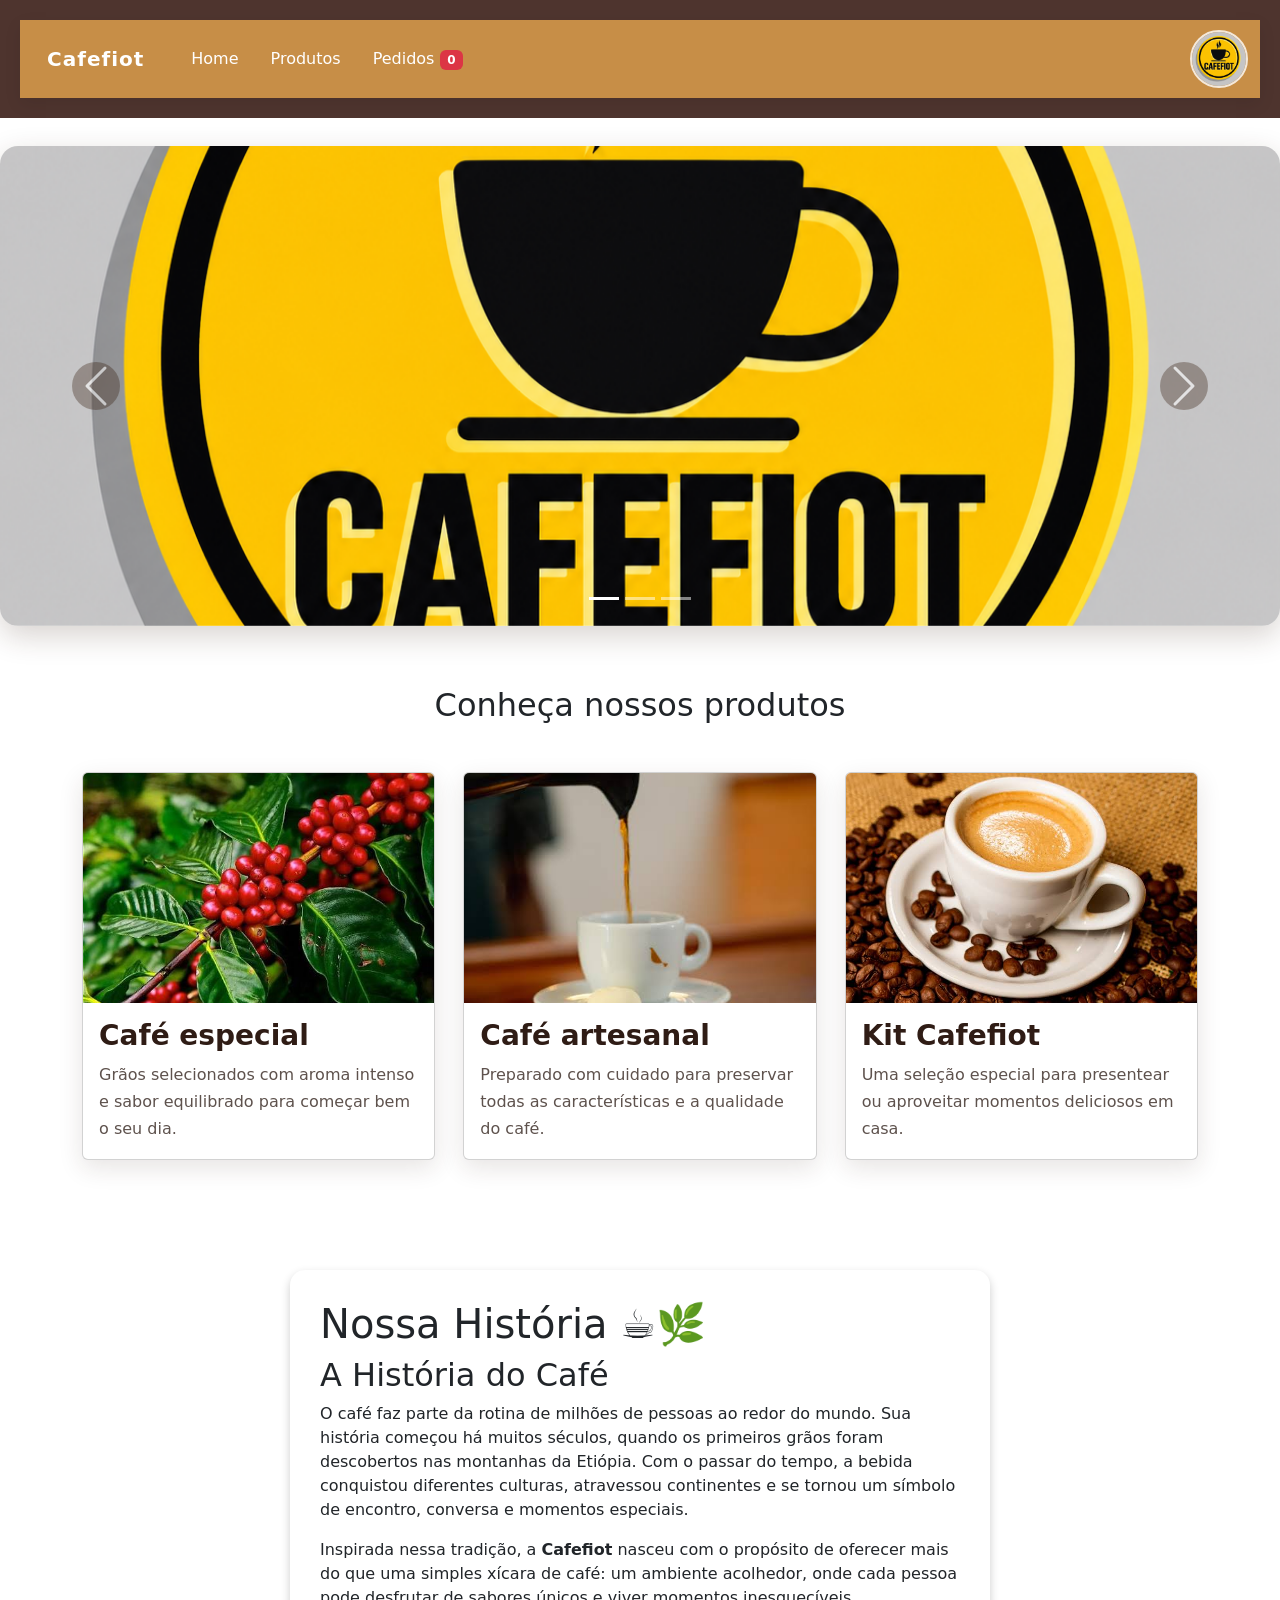
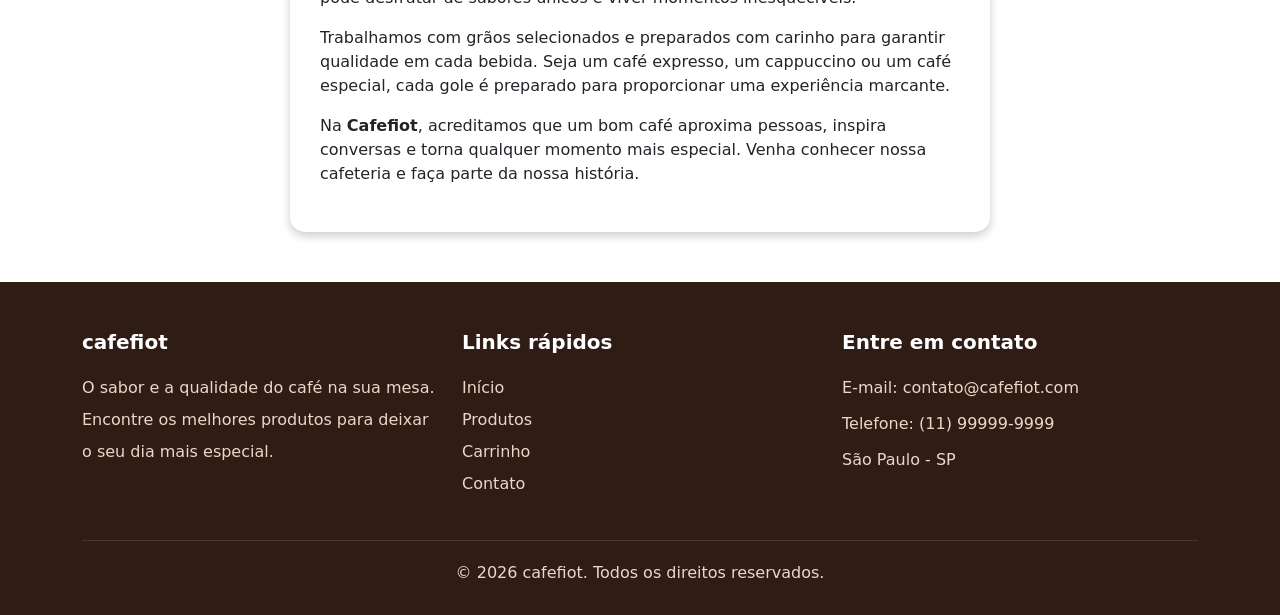
==== src/main/resources/index.html @ 8672fafd "Initial commit" ====
<!DOCTYPE html>
<html lang="pt-BR">

<head>
    <meta charset="UTF-8">
    <meta name="viewport" content="width=device-width, initial-scale=1.0">

    <meta name="description"
        content="Cafefiot: cafés especiais, produtos selecionados e experiências únicas para os amantes de café.">

    <link rel="stylesheet" href="./static/css/style.css">

    <link href="https://cdn.jsdelivr.net/npm/bootstrap@5.3.8/dist/css/bootstrap.min.css" rel="stylesheet"
        integrity="sha384-sRIl4kxILFvY47J16cr9ZwB07vP4J8+LH7qKQnuqkuIAvNWLzeN8tE5YBujZqJLB" crossorigin="anonymous">

    <title>Cafefiot | Café especial</title>
</head>

<body>

    <header>
        <nav class="navbar navbar-expand-lg">
            <div class="container-fluid">

                <a class="navbar-brand na" href="index.html"> Cafefiot</a>

                <button class="navbar-toggler" type="button" data-bs-toggle="collapse" data-bs-target="#navbarNav"
                    aria-controls="navbarNav" aria-expanded="false" aria-label="Abrir menu">
                    <span class="navbar-toggler-icon"></span>
                </button>

                <div class="collapse navbar-collapse" id="navbarNav">
                    <ul class="navbar-nav me-auto">
                        <li class="nav-item">
                            <a class="nav-link na" href="index.html">Home</a>
                        </li>

                        <li class="nav-item">
                            <a class="nav-link na" href="./templates/produtos.html">Produtos</a>
                        </li>

                        <li class="nav-item">
                            <a class="nav-link na" href="./templates/pedidos.html">Pedidos
                                <span id="quantidadeCarrinho" class="badge bg-danger">0</span>
                            </a>
                        </li>
                    </ul>

                    <img class="logo1" src="static/img/logo.png" alt="Logo da Cafefiot">
                </div>
            </div>
        </nav>
    </header>

    <main>

        <div id="carouselExample" class="carousel slide" data-bs-ride="carousel">

            <div class="carousel-indicators">
                <button type="button" data-bs-target="#carouselExample" data-bs-slide-to="0" class="active"
                    aria-current="true" aria-label="Slide 1">
                </button>

                <button type="button" data-bs-target="#carouselExample" data-bs-slide-to="1" aria-label="Slide 2">
                </button>

                <button type="button" data-bs-target="#carouselExample" data-bs-slide-to="2" aria-label="Slide 3">
                </button>
            </div>

            <div class="carousel-inner">

                <div class="carousel-item active">
                    <img src="static/img/logo.png" class="d-block w-100" alt="Imagem principal da Cafefiot">
                </div>

                <div class="carousel-item">
                    <img src="static/img/historia.jpg" class="d-block w-100" alt="História do café">
                </div>

                <div class="carousel-item">
                    <img src="static/img/images.jpg" class="d-block w-100" alt="Café servido em uma xícara">
                </div>

            </div>

            <button class="carousel-control-prev" type="button" data-bs-target="#carouselExample" data-bs-slide="prev">
                <span class="carousel-control-prev-icon" aria-hidden="true"></span>
                <span class="visually-hidden">Anterior</span>
            </button>

            <button class="carousel-control-next" type="button" data-bs-target="#carouselExample" data-bs-slide="next">
                <span class="carousel-control-next-icon" aria-hidden="true"></span>
                <span class="visually-hidden">Próximo</span>
            </button>
        </div>

        <section id="produtos" class="cards-section">
            <div class="container">

                <h2 class="text-center mb-5">Conheça nossos produtos</h2>

                <div class="cards-container">

                    <div class="card">
                        <img class="cards" src="static/img/cards1.jpg" alt="Produto de café especial">

                        <div class="card-body">
                            <h3 class="card-title">Café especial</h3>
                            <p class="card-text">
                                Grãos selecionados com aroma intenso e sabor equilibrado
                                para começar bem o seu dia.
                            </p>
                        </div>
                    </div>

                    <div class="card">
                        <img class="cards" src="static/img/cards2.jpg" alt="Café artesanal">

                        <div class="card-body">
                            <h3 class="card-title">Café artesanal</h3>
                            <p class="card-text">
                                Preparado com cuidado para preservar todas as características
                                e a qualidade do café.
                            </p>
                        </div>
                    </div>

                    <div class="card">
                        <img class="cards" src="static/img/cards3.jpg" alt="Kit de produtos Cafefiot">

                        <div class="card-body">
                            <h3 class="card-title">Kit Cafefiot</h3>
                            <p class="card-text">
                                Uma seleção especial para presentear ou aproveitar
                                momentos deliciosos em casa.
                            </p>
                        </div>
                    </div>


                </div>
        </section>

        <section class="historia-cafe">
            <h1>Nossa História ☕🌿</h1>

            <h2>A História do Café</h2>

            <p>
                O café faz parte da rotina de milhões de pessoas ao redor do mundo.
                Sua história começou há muitos séculos, quando os primeiros grãos
                foram descobertos nas montanhas da Etiópia. Com o passar do tempo,
                a bebida conquistou diferentes culturas, atravessou continentes e
                se tornou um símbolo de encontro, conversa e momentos especiais.
            </p>

            <p>
                Inspirada nessa tradição, a <strong>Cafefiot</strong> nasceu com o
                propósito de oferecer mais do que uma simples xícara de café:
                um ambiente acolhedor, onde cada pessoa pode desfrutar de sabores
                únicos e viver momentos inesquecíveis.
            </p>

            <p>
                Trabalhamos com grãos selecionados e preparados com carinho para
                garantir qualidade em cada bebida. Seja um café expresso, um cappuccino
                ou um café especial, cada gole é preparado para proporcionar uma
                experiência marcante.
            </p>

            <p>
                Na <strong>Cafefiot</strong>, acreditamos que um bom café aproxima
                pessoas, inspira conversas e torna qualquer momento mais especial.
                Venha conhecer nossa cafeteria e faça parte da nossa história.
            </p>
        </section>

    </main>

    <footer id="contato" class="pt-5 pb-3 mt-5">
        <div class="container">

            <div class="row g-4">

                <div class="col-md-4">
                    <h5>cafefiot</h5>
                    <p>
                        O sabor e a qualidade do café na sua mesa.
                        Encontre os melhores produtos para deixar
                        o seu dia mais especial.
                    </p>
                </div>

                <div class="col-md-4">
                    <h5>Links rápidos</h5>

                    <ul class="list-unstyled">
                        <li>
                            <a href="index.html" class="text-decoration-none">
                                Início
                            </a>
                        </li>

                        <li>
                            <a href="produtos.html" class="text-decoration-none">
                                Produtos
                            </a>
                        </li>

                        <li>
                            <a href="produtos.html#carrinho" class="text-decoration-none">
                                Carrinho
                            </a>
                        </li>

                        <li>
                            <a href="#contato" class="text-decoration-none">
                                Contato
                            </a>
                        </li>
                    </ul>
                </div>

                <div class="col-md-4">
                    <h5>Entre em contato</h5>
                    <p class="mb-1">E-mail: contato@cafefiot.com</p>
                    <p class="mb-1">Telefone: (11) 99999-9999</p>
                    <p>São Paulo - SP</p>
                </div>

            </div>

            <div class="footer-bottom mt-4 pt-3 text-center">
                <p class="mb-0">
                    &copy; 2026 cafefiot. Todos os direitos reservados.
                </p>
            </div>

        </div>
    </footer>

    <script src="https://cdn.jsdelivr.net/npm/bootstrap@5.3.8/dist/js/bootstrap.bundle.min.js"
        integrity="sha384-FKyoEForCGlyvwx9Hj09JcYn3nv7wiPVlz7YYwJrWVcXK/BmnVDxM+D2scQbITxI" crossorigin="anonymous">
        </script>

    <script src="script.js"></script>

</body>

</html>
---- src/main/resources/static/css/style.css ----
:root {
    --marrom-escuro: #3b2416;
    --marrom: #6f4e37;
    --marrom-claro: #a67c52;
    --creme: #f8f3ed;
    --branco: #ffffff;
    --texto: #8d370f;
    --navfundo: #c78e47;
}

* {
    box-sizing: border-box;
}

html {
    scroll-behavior: smooth;
}

body {
    margin: 0;
    background-color: var(--creme);
    color: var(--texto);
    font-family: Arial, Helvetica, sans-serif;
}

/* Navbar */
.navbar {
    background-color: var(--navfundo) !important;
    box-shadow: 0 3px 15px rgba(0, 0, 0, 0.1);
    padding: 12px 0;
}

.navbar-brand {
    color: var(--marrom-escuro) !important;
    font-size: 1.6rem;
    font-weight: bold;
}

.navbar-nav {
    gap: 8px;
}

.na {
    display: block;
    padding: 10px 15px;
    color: var(--texto) !important;
    font-weight: 600;
    text-decoration: none;
    border-radius: 8px;
    transition: 0.3s ease;
}

.na:hover {
    color: var(--branco) !important;
    background-color: var(--marrom);
}

.logo1 {
    width: 65px;
    height: 65px;
    margin-left: auto;
    object-fit: cover;
    border: 3px solid var(--marrom-claro);
    border-radius: 50%;
}

/* Carrossel */
#carouselExample {
    max-width: 1400px;
    margin: 28px auto 0;
    overflow: hidden;
    border-radius: 18px;
    box-shadow: 0 10px 30px rgba(59, 36, 22, 0.2);
}

.carousel-item img {
    width: 100%;
    height: 480px;
    object-fit: cover;
}

.carousel-control-prev,
.carousel-control-next {
    width: 8%;
}

.carousel-control-prev-icon,
.carousel-control-next-icon {
    padding: 24px;
    background-color: rgba(59, 36, 22, 0.7);
    border-radius: 50%;
}

/* Cards */
.cards-section {
    padding: 60px 20px;
}

.cards-container {
    display: grid;
    grid-template-columns: repeat(3, minmax(0, 1fr));
    gap: 28px;
    max-width: 1150px;
    margin: 0 auto;
}

.card {
    overflow: hidden;
    height: 100%;
    border: none;
    border-radius: 16px;
    background-color: var(--branco);
    box-shadow: 0 8px 25px rgba(59, 36, 22, 0.12);
    transition: 0.3s ease;
}

.card:hover {
    transform: translateY(-8px);
    box-shadow: 0 15px 32px rgba(59, 36, 22, 0.22);
}

.card-img-top,
.cards {
    width: 100%;
    height: 230px;
    object-fit: cover;
}

.card-body {
    padding: 24px;
}

.card-title {
    color: var(--marrom-escuro);
    font-weight: bold;
}

.card-text {
    color: #66564c;
    line-height: 1.6;
}

/* Footer */
footer {
    background-color: var(--marrom-escuro);
    color: var(--branco);
}

footer h5 {
    margin-bottom: 16px;
    color: var(--branco);
    font-weight: bold;
}

footer p,
footer li {
    color: #eaded5;
    line-height: 1.7;
}

footer a {
    color: #eaded5 !important;
    transition: 0.3s ease;
}

footer a:hover {
    color: var(--branco) !important;
    text-decoration: underline !important;
}

.footer-bottom {
    border-top: 1px solid rgba(255, 255, 255, 0.25);
}

/* Login */
.login-page {
    display: flex;
    align-items: center;
    justify-content: center;
    min-height: 70vh;
    padding: 50px 20px;
}

.login-card {
    width: 100%;
    max-width: 470px;
    background-color: var(--branco);
    border-radius: 22px;
    box-shadow: 0 18px 35px rgba(59, 36, 22, 0.12);
    padding: 32px 28px;
    border: 1px solid rgba(111, 78, 55, 0.08);
}

.login-header h1 {
    color: var(--marrom-escuro);
    font-size: clamp(1.8rem, 3vw, 2.4rem);
    font-weight: 700;
    margin: 16px 0 8px;
}

.login-header p {
    color: #66564c;
    margin-bottom: 0;
    line-height: 1.6;
}

.login-logo {
    width: 80px;
    height: 80px;
    border-radius: 50%;
    object-fit: cover;
    border: 3px solid var(--marrom-claro);
    background: var(--creme);
}

.login-form .form-label {
    color: var(--marrom-escuro);
    font-weight: 600;
    margin-bottom: 8px;
}

.login-form .form-control {
    border-radius: 12px;
    border: 1px solid #d9c1a0;
    padding: 0.9rem 1rem;
    background-color: #fffdfb;
    color: var(--marrom-escuro);
}

.login-form .form-control:focus {
    border-color: var(--marrom-claro);
    box-shadow: 0 0 0 0.2rem rgba(166, 124, 82, 0.18);
}

.btn-cafefiot {
    background-color: var(--marrom);
    border: none;
    border-radius: 12px;
    padding: 0.9rem 1rem;
    font-weight: 700;
    color: var(--branco);
    transition: 0.3s ease;
}

.btn-cafefiot:hover {
    background-color: var(--marrom-escuro);
    color: var(--branco);
}

.login-footer {
    color: #66564c;
    font-size: 0.96rem;
}

.login-footer a {
    color: var(--marrom);
    font-weight: 600;
    text-decoration: none;
}

.login-footer a:hover {
    text-decoration: underline;
}

/* Responsividade */
@media (max-width: 992px) {
    .cards-container {
        grid-template-columns: repeat(2, minmax(0, 1fr));
    }

    .logo1 {
        display: none;
    }
}

@media (max-width: 768px) {
    .carousel-item img {
        height: 300px;
    }

    .cards-container {
        grid-template-columns: 1fr;
        max-width: 420px;
    }

    #carouselExample {
        margin: 15px 12px 0;
    }

    .cards-section {
        padding: 45px 20px;
    }
}

body{
    margin:0;
    font-family:Arial, Helvetica, sans-serif;
    background:#F8F3ED;
}

header{
    background:#4E342E;
    color:white;
    text-align:center;
    padding:20px;
}

header h1{
    margin:0;
    color:#D4A373;
}

.carrinho{
    max-width:500px;
    margin:30px auto;
    background:white;
    padding:20px;
    border-radius:15px;
    box-shadow:0 4px 10px rgba(0,0,0,.2);
}

.item{
    display:flex;
    justify-content:space-between;
    align-items:center;
    margin:15px 0;
    border-bottom:1px solid #ddd;
    padding-bottom:10px;
}

.item button{
    background:#8B5E3C;
    color:white;
    border:none;
    padding:5px 10px;
    border-radius:6px;
    cursor:pointer;
}

.total{
    font-size:22px;
    color:#4E342E;
}

.finalizar{
    width:100%;
    padding:12px;
    margin-top:20px;
    background:#6F4E37;
    color:white;
    border:none;
    border-radius:10px;

    cursor:pointer;
    font-size:18px;
}

.historia-cafe{
    max-width:700px;
    margin:50px auto;
    background:white;
    padding:30px;
    border-radius:15px;
    box-shadow:0 4px 10px rgba(0,0,0,.2);
}






/* PRODUTOS */
:root {
    --marrom-escuro: #2f1c15;
    --marrom: #5c3827;
    --marrom-claro: #8d5e3b;
    --bege: #f5e8d8;
    --creme: #fffaf5;
    --verde: #4a7d52;
    --cinza: #5e524d;
    --branco: #ffffff;
}

* {
    box-sizing: border-box;
}

html {
    scroll-behavior: smooth;
}

body {
    margin: 0;
    font-family: 'Poppins', Arial, sans-serif;
    background: var(--creme);
    color: var(--marrom-escuro);
}

img {
    max-width: 100%;
}

a {
    text-decoration: none;
}

/* HEADER */
.navbar {
    background: var(--marrom-escuro);
    min-height: 78px;
    padding: 12px 0;
    box-shadow: 0 6px 16px rgba(0, 0, 0, 0.08);
}

.navbar-brand {
    color: var(--branco) !important;
    font-weight: 800;
    font-size: 1.8rem;
    letter-spacing: 1px;
}

.nav-link {
    color: var(--branco) !important;
    font-weight: 500;
    margin-left: 8px;
    transition: 0.2s ease;
}

.nav-link:hover {
    color: #f7d5a9 !important;
}

.logo1 {
    width: 58px;
    height: 58px;
    object-fit: cover;
    border-radius: 50%;
    border: 2px solid rgba(255, 255, 255, 0.8);
}

.navbar-toggler {
    border-color: rgba(255, 255, 255, 0.7);
}

.navbar-toggler-icon {
    filter: invert(1);
}

/* TÍTULO */
h1 {
    color: var(--marrom-escuro);
    font-weight: 800;
    font-size: clamp(2.2rem, 4vw, 3rem);
}

/* CARD DE PRODUTOS */
.produto-card {
    border: 0;
    border-radius: 22px;
    overflow: hidden;
    background: var(--branco);
    box-shadow: 0 10px 24px rgba(92, 56, 39, 0.08);
    transition: transform 0.25s ease, box-shadow 0.25s ease;
}

.produto-card:hover {
    transform: translateY(-8px);
    box-shadow: 0 18px 30px rgba(92, 56, 39, 0.14);
}

.card-img-top {
    width: 100%;
    height: 230px;
    object-fit: cover;
}

.card-body {
    padding: 20px 18px 18px;
    display: flex;
    flex-direction: column;
}

.card-body h2,
.card-body h3 {
    color: var(--marrom-escuro);
    font-weight: 700;
}

.card-text {
    color: var(--cinza);
    min-height: 48px;
    line-height: 1.7;
}

.categoria-produto {
    margin-bottom: 3rem;
}

.categoria-produto h2 {
    color: var(--marrom-escuro);
    font-size: 1.8rem;
    font-weight: 700;
    margin: 0 0 1.5rem;
    padding-bottom: 0.6rem;
    border-bottom: 2px solid rgba(92, 56, 39, 0.18);
}

.fw-bold {
    color: var(--marrom);
    font-size: 1.25rem;
    margin: 8px 0 12px;
}

.btn-primary {
    background-color: var(--marrom);
    border-color: var(--marrom);
    color: var(--branco);
    font-weight: 600;
    border-radius: 12px;
    padding: 0.8rem 1rem;
    transition: 0.2s ease;
}

.btn-primary:hover,
.btn-primary:focus {
    background-color: var(--marrom-escuro);
    border-color: var(--marrom-escuro);
}

/* CARRINHO */
.carrinho {
    background: linear-gradient(180deg, #fbe9d9, #f5e8d8);
    border-radius: 22px;
    padding: 28px;
    box-shadow: 0 10px 24px rgba(92, 56, 39, 0.08);
}

.carrinho h2 {
    font-size: 2rem;
    font-weight: 700;
    color: var(--marrom-escuro);
}

#listaCarrinho {
    margin-top: 1.2rem;
}

.item-carrinho {
    display: flex;
    justify-content: space-between;
    align-items: center;
    gap: 18px;
    background: #fff;
    border-radius: 16px;
    padding: 18px 20px;
    margin-bottom: 14px;
    box-shadow: 0 8px 16px rgba(92, 56, 39, 0.06);
}

.item-carrinho-info {
    display: flex;
    flex-direction: column;
    gap: 8px;
}

.item-carrinho-nome {
    font-weight: 700;
    color: var(--marrom-escuro);
}

.item-carrinho-preco {
    color: var(--marrom);
    font-size: 0.98rem;
}

.item-carrinho button {
    border: none;
    background: #b74b42;
    color: #fff;
    border-radius: 10px;
    padding: 0.55rem 0.8rem;
    font-weight: 600;
    transition: 0.2s ease;
    cursor: pointer;
}

.item-carrinho button:hover {
    background: #963e36;
}

.form-select {
    max-width: 120px;
    margin-top: 8px;
    border-radius: 10px;
    border: 1px solid rgba(92, 56, 39, 0.25);
}

.btn-success {
    background-color: var(--verde);
    border-color: var(--verde);
    padding: 0.8rem 1.2rem;
    border-radius: 12px;
    font-weight: 600;
}

.btn-success:hover,
.btn-success:focus {
    background-color: #387140;
    border-color: #387140;
}

/* FOOTER */
footer {
    background: var(--marrom-escuro);
    color: #f7ede4;
    padding-top: 60px;
    margin-top: 60px;
}

footer h5 {
    color: var(--branco);
    font-weight: 700;
    margin-bottom: 18px;
}

footer p,
footer a,
footer li {
    color: #e9d8c8 !important;
    line-height: 2;
}

.footer-bottom {
    margin-top: 24px;
    border-top: 1px solid rgba(255, 255, 255, 0.12);
    text-align: center;
    padding: 20px 0 10px;
}

/* RESPONSIVO */
@media (max-width: 767px) {
    .logo1 {
        display: none;
    }

    .carrinho {
        padding: 18px 16px;
    }

    .item-carrinho {
        flex-direction: column;
        align-items: flex-start;
    }

    .item-carrinho button {
        width: 100%;
    }
}

.log{
    color: black;
    font-weight: 600;
    text-decoration: none;
    border-radius: 8px;
    transition: 0.3s ease;
    padding: 10px 15px;
    margin-left: 30px;
    background-color: #ffffff;
}

.form{
    max-width: 400px;
    margin: 50px auto;
    background-color: #ffffff;
    padding: 30px;
    border-radius: 15px;
    box-shadow: 0 4px 10px rgba(0,0,0,.2);
}

form-cont{
    margin-bottom: 15px;
}

.btn btn-cafefiot w-100{
    width: 100%;
    padding: 12px;
    background-color: #6F4E37;
    color: white;
    border: none;
    border-radius: 10px;
    cursor: pointer;
    font-size: 18px;
}
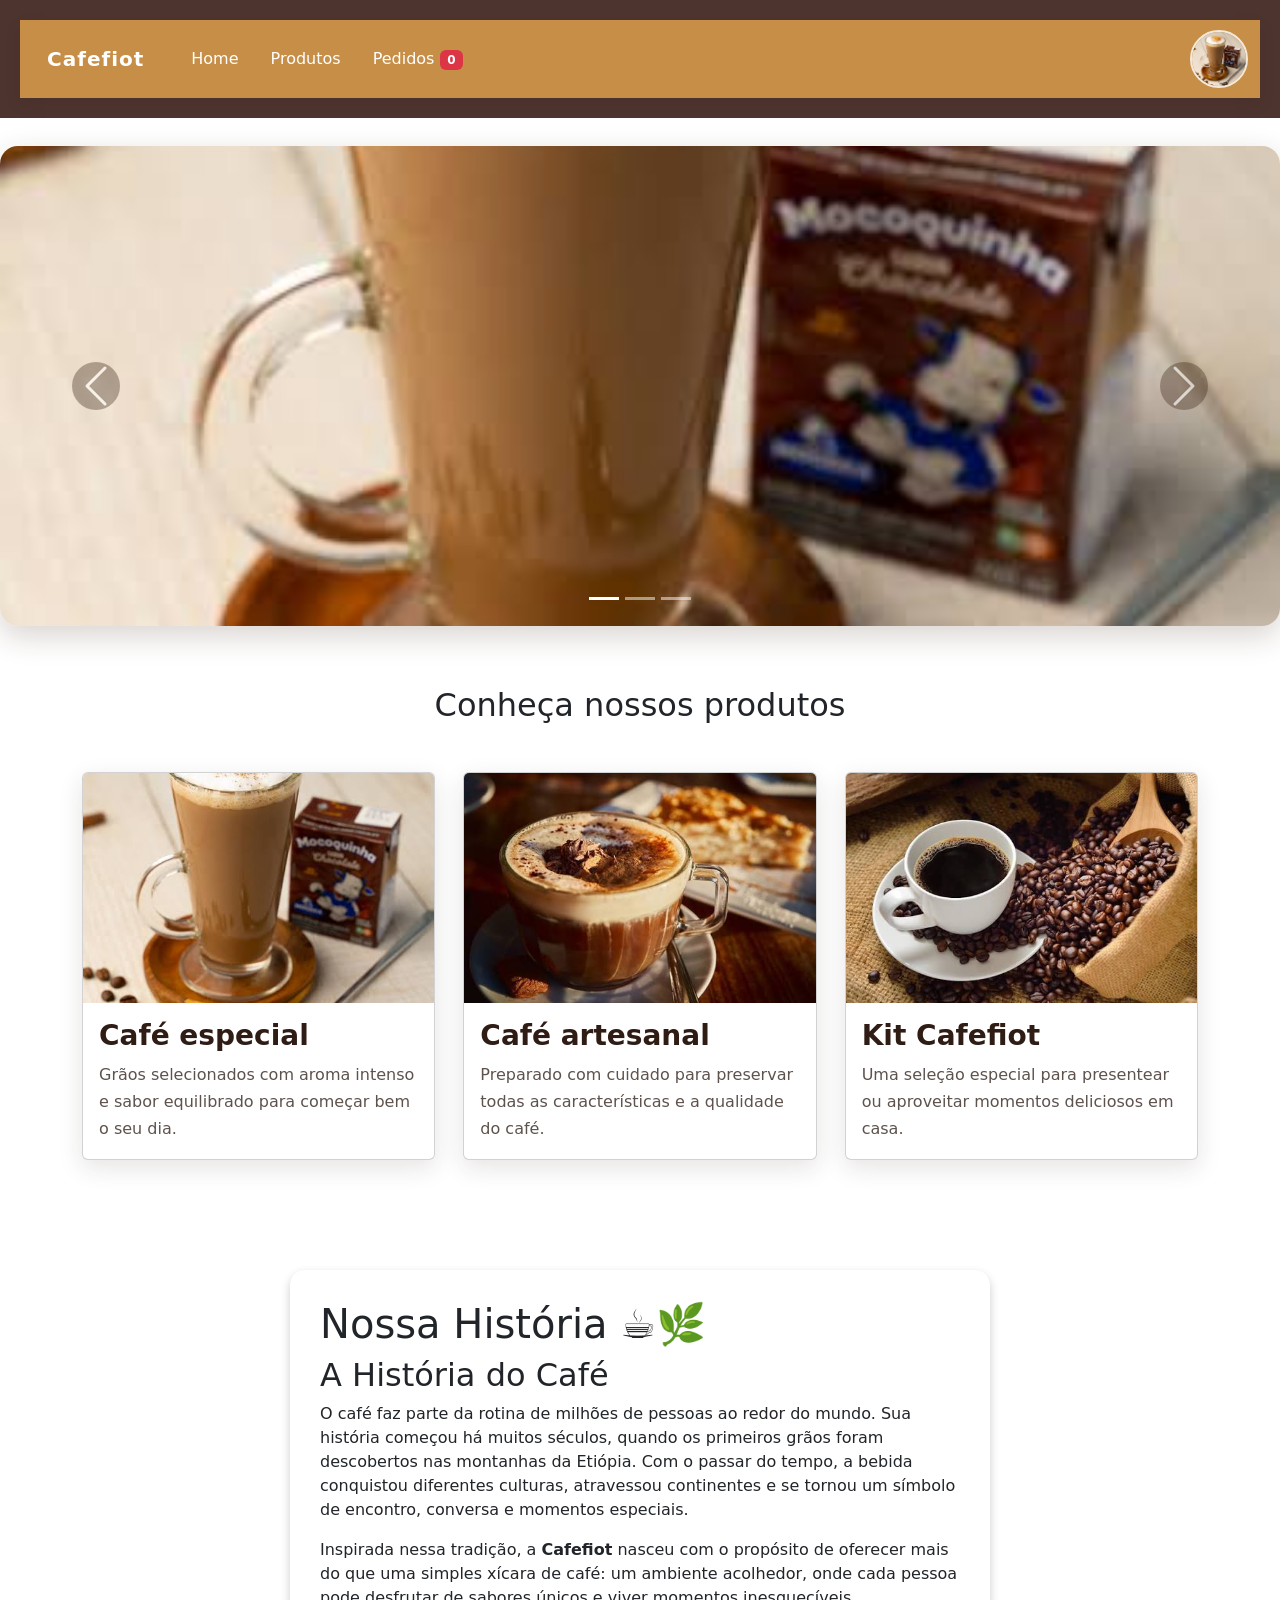
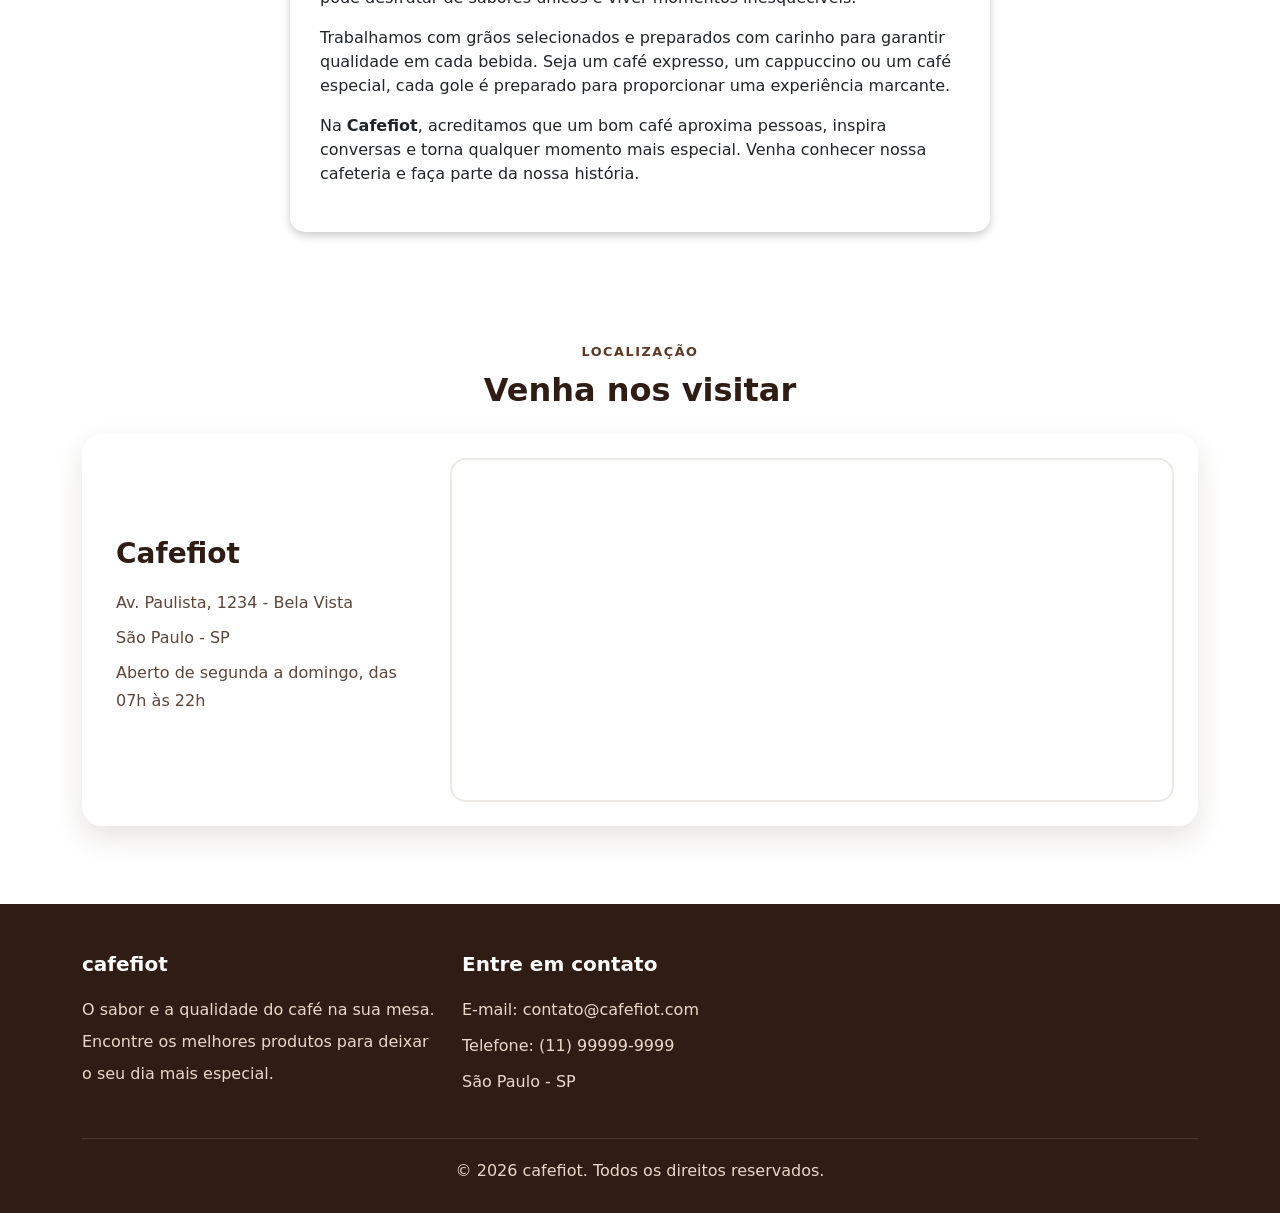
==== commit 8789617c: "i i" ====
--- a/src/main/resources/index.html
+++ b/src/main/resources/index.html
@@ -46,7 +46,7 @@
                         </li>
                     </ul>
 
-                    <img class="logo1" src="static/img/logo.png" alt="Logo da Cafefiot">
+                    <img class="logo1" src="static/img/itens_cafeteria_nomeados/Cafe_com_leite.jpg" alt="Logo da Cafefiot">
                 </div>
             </div>
         </nav>
@@ -71,15 +71,15 @@
             <div class="carousel-inner">
 
                 <div class="carousel-item active">
-                    <img src="static/img/logo.png" class="d-block w-100" alt="Imagem principal da Cafefiot">
+                    <img src="static/img/itens_cafeteria_nomeados/Cafe_com_leite.jpg" class="d-block w-100" alt="Imagem principal da Cafefiot">
                 </div>
 
                 <div class="carousel-item">
-                    <img src="static/img/historia.jpg" class="d-block w-100" alt="História do café">
+                    <img src="static/img/itens_cafeteria_nomeados/Cappuccino.jpg" class="d-block w-100" alt="História do café">
                 </div>
 
                 <div class="carousel-item">
-                    <img src="static/img/images.jpg" class="d-block w-100" alt="Café servido em uma xícara">
+                    <img src="static/img/itens_cafeteria_nomeados/carrosel3 - Copia.jpg" class="d-block w-100" alt="Café servido em uma xícara">
                 </div>
 
             </div>
@@ -103,7 +103,7 @@
                 <div class="cards-container">
 
                     <div class="card">
-                        <img class="cards" src="static/img/cards1.jpg" alt="Produto de café especial">
+                        <img class="cards" src="static/img/itens_cafeteria_nomeados/Cafe_com_leite.jpg" alt="Produto de café especial">
 
                         <div class="card-body">
                             <h3 class="card-title">Café especial</h3>
@@ -115,7 +115,7 @@
                     </div>
 
                     <div class="card">
-                        <img class="cards" src="static/img/cards2.jpg" alt="Café artesanal">
+                        <img class="cards" src="static/img/itens_cafeteria_nomeados/Cappuccino.jpg" alt="Café artesanal">
 
                         <div class="card-body">
                             <h3 class="card-title">Café artesanal</h3>
@@ -127,7 +127,7 @@
                     </div>
 
                     <div class="card">
-                        <img class="cards" src="static/img/cards3.jpg" alt="Kit de produtos Cafefiot">
+                        <img class="cards" src="static/img/itens_cafeteria_nomeados/carrosel2.jpg" alt="Kit de produtos Cafefiot">
 
                         <div class="card-body">
                             <h3 class="card-title">Kit Cafefiot</h3>
@@ -176,6 +176,33 @@
             </p>
         </section>
 
+        <section class="localizacao" aria-label="Localização da Cafefiot">
+            <div class="container">
+                <div class="localizacao-header text-center mb-4">
+                    <p class="localizacao-tag">Localização</p>
+                    <h2>Venha nos visitar</h2>
+                </div>
+
+                <div class="localizacao-content">
+                    <div class="localizacao-info">
+                        <h3>Cafefiot</h3>
+                        <p>Av. Paulista, 1234 - Bela Vista</p>
+                        <p>São Paulo - SP</p>
+                        <p>Aberto de segunda a domingo, das 07h às 22h</p>
+                    </div>
+
+                    <div class="mapa-wrapper">
+                        <iframe
+                            src="https://www.google.com/maps?q=Av.%20Paulista%201234%20S%C3%A3o%20Paulo%20SP&output=embed"
+                            loading="lazy"
+                            referrerpolicy="no-referrer-when-downgrade"
+                            allowfullscreen>
+                        </iframe>
+                    </div>
+                </div>
+            </div>
+        </section>
+
     </main>
 
     <footer id="contato" class="pt-5 pb-3 mt-5">
@@ -193,36 +220,6 @@
                 </div>
 
                 <div class="col-md-4">
-                    <h5>Links rápidos</h5>
-
-                    <ul class="list-unstyled">
-                        <li>
-                            <a href="index.html" class="text-decoration-none">
-                                Início
-                            </a>
-                        </li>
-
-                        <li>
-                            <a href="produtos.html" class="text-decoration-none">
-                                Produtos
-                            </a>
-                        </li>
-
-                        <li>
-                            <a href="produtos.html#carrinho" class="text-decoration-none">
-                                Carrinho
-                            </a>
-                        </li>
-
-                        <li>
-                            <a href="#contato" class="text-decoration-none">
-                                Contato
-                            </a>
-                        </li>
-                    </ul>
-                </div>
-
-                <div class="col-md-4">
                     <h5>Entre em contato</h5>
                     <p class="mb-1">E-mail: contato@cafefiot.com</p>
                     <p class="mb-1">Telefone: (11) 99999-9999</p>
--- a/src/main/resources/static/css/style.css
+++ b/src/main/resources/static/css/style.css
@@ -138,6 +138,70 @@
 .card-text {
     color: #66564c;
     line-height: 1.6;
+}
+
+.localizacao {
+    padding: 60px 20px 30px;
+}
+
+.localizacao-header h2 {
+    color: var(--marrom-escuro);
+    font-weight: 700;
+    margin-bottom: 24px;
+}
+
+.localizacao-tag {
+    color: var(--marrom);
+    text-transform: uppercase;
+    letter-spacing: 0.12em;
+    font-size: 0.8rem;
+    font-weight: 700;
+    margin-bottom: 10px;
+}
+
+.localizacao-content {
+    display: grid;
+    grid-template-columns: 320px 1fr;
+    gap: 24px;
+    align-items: center;
+    max-width: 1180px;
+    margin: 0 auto;
+    background-color: var(--branco);
+    border-radius: 20px;
+    box-shadow: 0 12px 28px rgba(59, 36, 22, 0.12);
+    padding: 24px;
+}
+
+.localizacao-info {
+    color: var(--marrom-escuro);
+    padding: 12px 10px;
+}
+
+.localizacao-info h3 {
+    font-weight: 700;
+    margin-bottom: 18px;
+}
+
+.localizacao-info p {
+    margin: 8px 0;
+    color: #5d463b;
+    line-height: 1.7;
+}
+
+.mapa-wrapper {
+    width: 100%;
+    min-height: 340px;
+    border-radius: 16px;
+    overflow: hidden;
+    border: 2px solid rgba(111, 78, 55, 0.12);
+}
+
+.mapa-wrapper iframe {
+    width: 100%;
+    height: 100%;
+    min-height: 340px;
+    border: 0;
+    display: block;
 }
 
 /* Footer */
